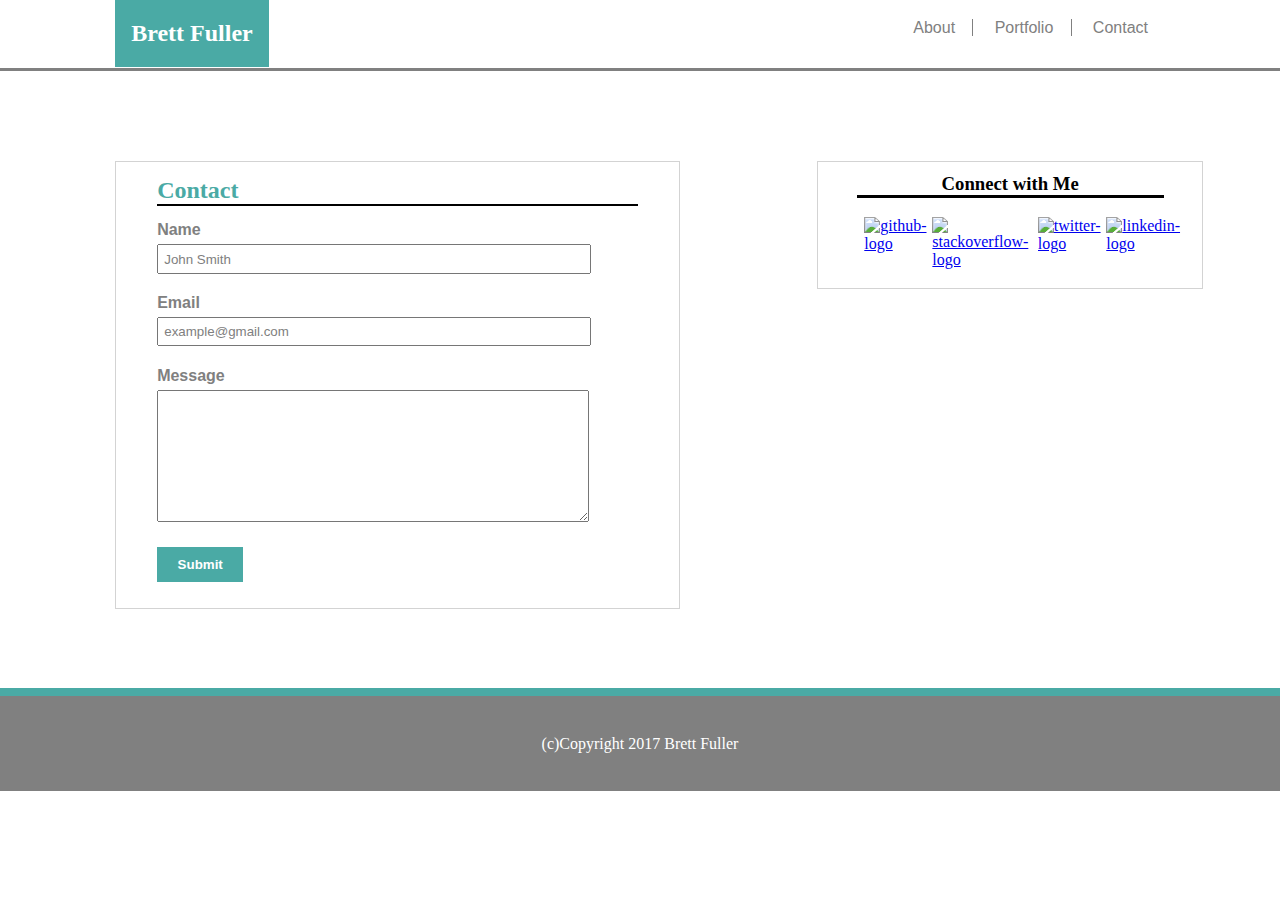
==== contact.html @ 83f4af01 "got rid of contact link border" ====
<!DOCTYPE html>
<html>
  <head>
    <meta charset="utf-8">
    <link rel="stylesheet" href="assets/css/style.css">
    <title>Contact</title>
  </head>

  <body>

    <div id='background_image'>

    <div class='header_wrap'>
      <header class='header'>
        <div class="name">
          <h2>Brett Fuller</h1>
        </div>
        <ul class="page_listings">
          <a href='index.html'><li id='about_link'>About</li></a>
          <a href='portfolio.html'><li id='portfolio_link'>Portfolio</li></a>
          <a href='contact.html'><li id='contact_link'>Contact</li></a>
        </ul>
      </header>
    </div>

      <hr id='header_hr'>

      <div class='main_content'>
        <h2 id='contact_me'>Contact</h2>
        <h4 class='form_title'>Name</h4>
        <input type="text" name="contact_name" value="John Smith" id='name_field'>
        <h4 class='form_title'>Email</h4>
        <input type="text" name="contact_email" value="example@gmail.com" id='email_field'>
        <h4 class='form_title'>Message</h4>
        <textarea rows="8" cols='67' name="contact_message" value="" id='message_field'></textarea>
        <button type="button" name="contact_submit" id='submit_button'>Submit</button>
      </div>


      <div class='contacts'>
        <div class='contacts_title'>
          <h3>Connect with Me</h3>
        </div>
        <div class='contacts_content'>
          <a href='https://github.com/bfuller123'><img src="assets\images\github-logo.png" alt="github-logo"></a>
          <a href='https://stackoverflow.com/users/7659601/brett-fuller'><img src="assets\images\stackoverflow-logo.png" alt="stackoverflow-logo"></a>
          <a href='https://twitter.com/macbretth'><img src="assets\images\twitter-logo.png" alt="twitter-logo"></a>
          <a href='https://twitter.com/macbretth'><img src="assets\images\linkedin-logo.png" alt="linkedin-logo"></a>
        </div>
      </div>

      <br>

      <footer>
        <p>(c)Copyright 2017 Brett Fuller</p>
      </footer>

    </div>


  </body>

</html>
---- assets/css/style.css ----
/*.page_wrapper {
  font-family: 'Georgia';
  margin: 2% 5%;
  padding: 0px 25px 45px 15px;
}
*/

* {
  font-family: 'Georgia';
  margin: 0;
  padding: 0;
}

#background_image {
  background-image: url('../images/background.jpg');
  background-size: 1700px 1300px;
}

/*********************************/
/************Header***************/
/*********************************/
.header_wrap {
  background-color: white;
  height: 68px;
  width: 100%;
}

.header {
  width: 100%;
}

.name {
  color: white;
  width: 12%;
  padding: 20px 0px;
  background-color: #4aaaa5;
  float: left;
  margin: 0% 20% 0 9%;
  text-align: center;
}

.page_listings {
  width: 27%;
  float: right;
  margin: 1.5% 3% 0 0;
}

li {
  display: inline;
  border-right: 1px gray solid;
  padding: 0 5%;
  decoration: none;
  font-family: Helvetica, Arial, Sans-Serif;
}

#contact_link {
  border: none;
}

.page_listings > a {
  text-decoration: none;
  color: gray;
}

#header_hr {
  width: 100%;
  height: 3px;
  background-color: gray;
  border: none;
  margin-bottom: 2%;
}


/************************************/
/************Main Content***************/
/************************************/

.main_content_wrapper {
  background-color: black;
  height: 50px;
}

.main_content {
  background-color: white;
  border: 1px solid lightgray;
  margin: 5% 0 6.2% 9%;
  float: left;
  padding: 0 2% 2% 2%;
  width: 40%;
  font-family: Helvetica, Arial, Sans-Serif;
}

#about_me, #contact_me {
  color: #4aaaa5;
  font-family: Georgia, Serif;
  margin: 3%;
  border-bottom: 2px solid black;
}

#brett_photo {
  height: 200px;
  width: 200px;
  float: left;
}

#brett_bio {
  display: inline;
}

#main_content_hr {
  width: 100%;
  height: 2px;
  background-color: black;
  border: none;
}

.form_title, input, #message_field {
  font-family: Helvetica, Arial, Sans-Serif;
  color: gray;
  margin: 0 3%;
}

input, #message_field {
  margin: 1% 0 4% 3%;
  width: 82%;
  padding: 1%;
}


#submit_button {
  padding: 2% 4%;
  color: white;
  font-family: Helvetica, Arial, Sans-Serif;
  background-color: #4aaaa5;
  border: none;
  decoration: none;
  margin-left: 3%;
  font-weight: 700;
}

#submit_button:hover{
  color:#4aaaa5;
  border: 2px solid #4aaaa5;
  background-color: white;
  padding: 1.7% 3.7%;
  decoration: none;
}

/*********************************/
/**************Contacts***********/
/*********************************/

.contacts {
  background-color: white;
  border: 1px solid lightgray;
  flex-direction: column;
  float: right;
  width: 30%;
  margin: 5% 6% 0% 0%;
}

.contacts_title {
  text-align: center;
  border-bottom: 3px solid black;
  width: 80%;
  margin: 3% 0 0 10%;
}

.contacts_content {
  display: flex;
  justify-content: space-around;
  margin: 5% 5% 5% 12%;
}

img {
  height: 95%;
  width: 65%;
}

/*********************************/
/************Footer***************/
/*********************************/
footer {
  clear: both;
  text-align: center;
  border-top: 8px solid #4aaaa5;
  padding: 3% 0;
  background-color: gray;
  color: white;
  width: 100%;
}
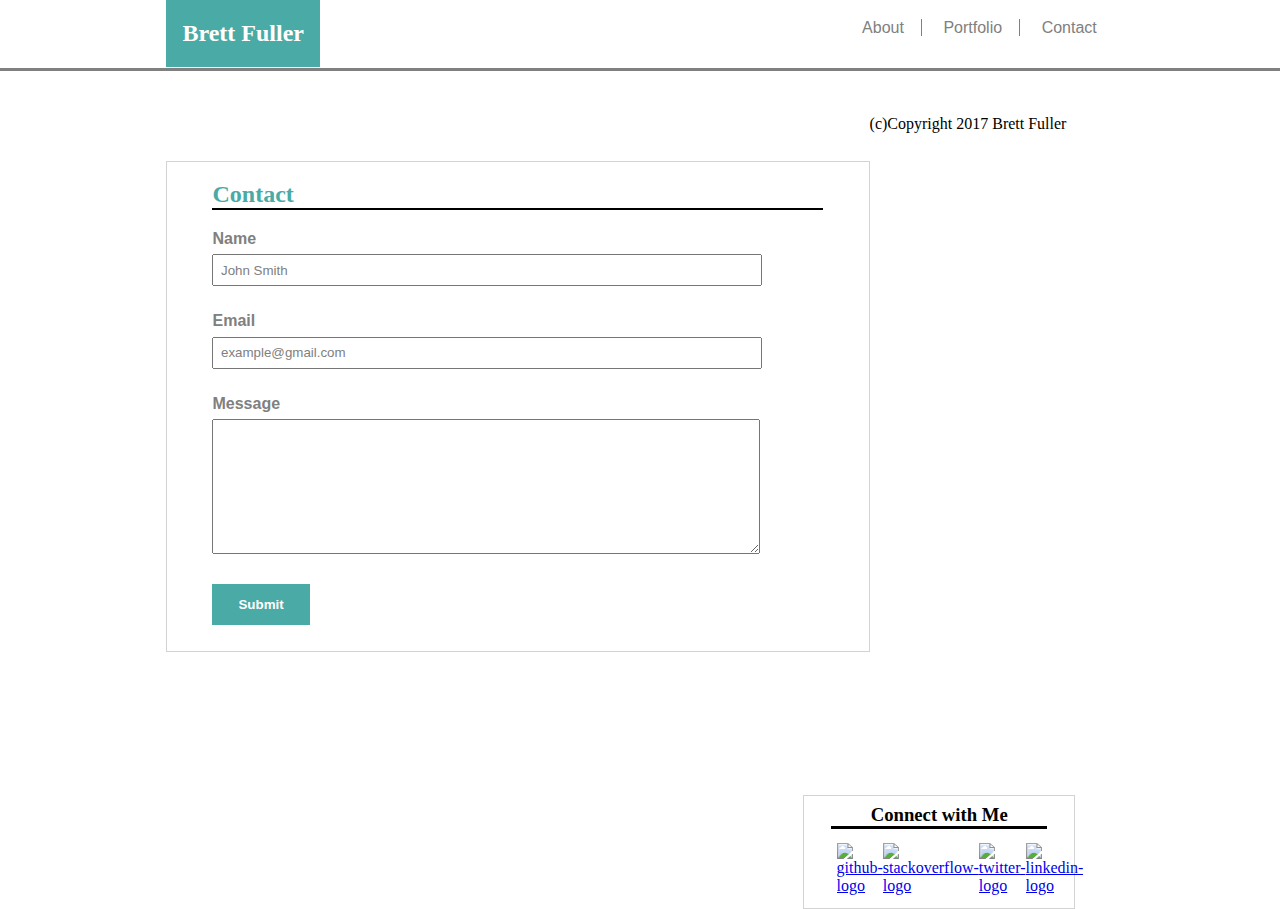
==== commit 4e15ba00: "change footer padding to px. sticky footer test" ====
--- a/contact.html
+++ b/contact.html
@@ -25,31 +25,35 @@
 
       <hr id='header_hr'>
 
-      <div class='main_content'>
-        <h2 id='contact_me'>Contact</h2>
-        <h4 class='form_title'>Name</h4>
-        <input type="text" name="contact_name" value="John Smith" id='name_field'>
-        <h4 class='form_title'>Email</h4>
-        <input type="text" name="contact_email" value="example@gmail.com" id='email_field'>
-        <h4 class='form_title'>Message</h4>
-        <textarea rows="8" cols='67' name="contact_message" value="" id='message_field'></textarea>
-        <button type="button" name="contact_submit" id='submit_button'>Submit</button>
-      </div>
+      <div id='content'>
+
+        <section class='main_content'>
+          <h2 id='contact_me'>Contact</h2>
+          <h4 class='form_title'>Name</h4>
+          <input type="text" name="contact_name" value="John Smith" id='name_field'>
+          <h4 class='form_title'>Email</h4>
+          <input type="text" name="contact_email" value="example@gmail.com" id='email_field'>
+          <h4 class='form_title'>Message</h4>
+          <textarea rows="8" cols='67' name="contact_message" value="" id='message_field'></textarea>
+          <button type="button" name="contact_submit" id='submit_button'>Submit</button>
+        </section>
 
 
-      <div class='contacts'>
-        <div class='contacts_title'>
-          <h3>Connect with Me</h3>
-        </div>
-        <div class='contacts_content'>
-          <a href='https://github.com/bfuller123'><img src="assets\images\github-logo.png" alt="github-logo"></a>
-          <a href='https://stackoverflow.com/users/7659601/brett-fuller'><img src="assets\images\stackoverflow-logo.png" alt="stackoverflow-logo"></a>
-          <a href='https://twitter.com/macbretth'><img src="assets\images\twitter-logo.png" alt="twitter-logo"></a>
-          <a href='https://twitter.com/macbretth'><img src="assets\images\linkedin-logo.png" alt="linkedin-logo"></a>
-        </div>
+        <section class='contacts'>
+          <div class='contacts_title'>
+            <h3>Connect with Me</h3>
+          </div>
+          <div class='contacts_content'>
+            <a href='https://github.com/bfuller123'><img src="assets\images\github-logo.png" alt="github-logo"></a>
+            <a href='https://stackoverflow.com/users/7659601/brett-fuller'><img src="assets\images\stackoverflow-logo.png" alt="stackoverflow-logo"></a>
+            <a href='https://twitter.com/macbretth'><img src="assets\images\twitter-logo.png" alt="twitter-logo"></a>
+            <a href='https://twitter.com/macbretth'><img src="assets\images\linkedin-logo.png" alt="linkedin-logo"></a>
+          </div>
+        </section>
+
+        <br>
+
       </div>
-
-      <br>
 
       <footer>
         <p>(c)Copyright 2017 Brett Fuller</p>
--- a/assets/css/style.css
+++ b/assets/css/style.css
@@ -1,20 +1,28 @@
-/*.page_wrapper {
-  font-family: 'Georgia';
-  margin: 2% 5%;
-  padding: 0px 25px 45px 15px;
-}
-*/
-
 * {
-  font-family: 'Georgia';
+  font-family: 'Georgia', Times, Times New Roman, serif;;
   margin: 0;
   padding: 0;
 }
 
+html {
+  height:100%;
+}
+
+body {
+  min-height: 100%;
+  display: flex;
+  flex-direction: column;
+}
+
+#content {
+  flex: 1;
+}
+
 #background_image {
-  background-image: url('../images/background.jpg');
-  background-size: 1700px 1300px;
+  background-image: url('../images/background-3.png');
 }
+
+
 
 /*********************************/
 /************Header***************/
@@ -35,14 +43,14 @@
   padding: 20px 0px;
   background-color: #4aaaa5;
   float: left;
-  margin: 0% 20% 0 9%;
+  margin: 0% 20% 0 13%;
   text-align: center;
 }
 
 .page_listings {
   width: 27%;
   float: right;
-  margin: 1.5% 3% 0 0;
+  margin: 1.5% 7% 0 0;
 }
 
 li {
@@ -50,7 +58,7 @@
   border-right: 1px gray solid;
   padding: 0 5%;
   decoration: none;
-  font-family: Helvetica, Arial, Sans-Serif;
+  font-family: 'Arial', 'Helvetica Neue', Helvetica, sans-serif;;
 }
 
 #contact_link {
@@ -75,24 +83,19 @@
 /************Main Content***************/
 /************************************/
 
-.main_content_wrapper {
-  background-color: black;
-  height: 50px;
-}
-
 .main_content {
   background-color: white;
   border: 1px solid lightgray;
-  margin: 5% 0 6.2% 9%;
+  margin: 5% 0 6.2% 13%;
   float: left;
   padding: 0 2% 2% 2%;
-  width: 40%;
-  font-family: Helvetica, Arial, Sans-Serif;
+  width: 650px;
+  font-family: 'Arial', 'Helvetica Neue', Helvetica, sans-serif;
 }
 
 #about_me, #contact_me {
   color: #4aaaa5;
-  font-family: Georgia, Serif;
+  font-family: 'Georgia', Times, Times New Roman, serif;
   margin: 3%;
   border-bottom: 2px solid black;
 }
@@ -115,7 +118,7 @@
 }
 
 .form_title, input, #message_field {
-  font-family: Helvetica, Arial, Sans-Serif;
+  font-family: 'Arial', 'Helvetica Neue', Helvetica, sans-serif;
   color: gray;
   margin: 0 3%;
 }
@@ -130,7 +133,7 @@
 #submit_button {
   padding: 2% 4%;
   color: white;
-  font-family: Helvetica, Arial, Sans-Serif;
+  font-family: 'Arial', 'Helvetica Neue', Helvetica, sans-serif;
   background-color: #4aaaa5;
   border: none;
   decoration: none;
@@ -155,8 +158,8 @@
   border: 1px solid lightgray;
   flex-direction: column;
   float: right;
-  width: 30%;
-  margin: 5% 6% 0% 0%;
+  width: 270px;
+  margin: 5% 16% 0% 0%;
 }
 
 .contacts_title {
@@ -180,11 +183,11 @@
 /*********************************/
 /************Footer***************/
 /*********************************/
-footer {
+.footer {
   clear: both;
   text-align: center;
   border-top: 8px solid #4aaaa5;
-  padding: 3% 0;
+  padding: 30px 0;
   background-color: gray;
   color: white;
   width: 100%;
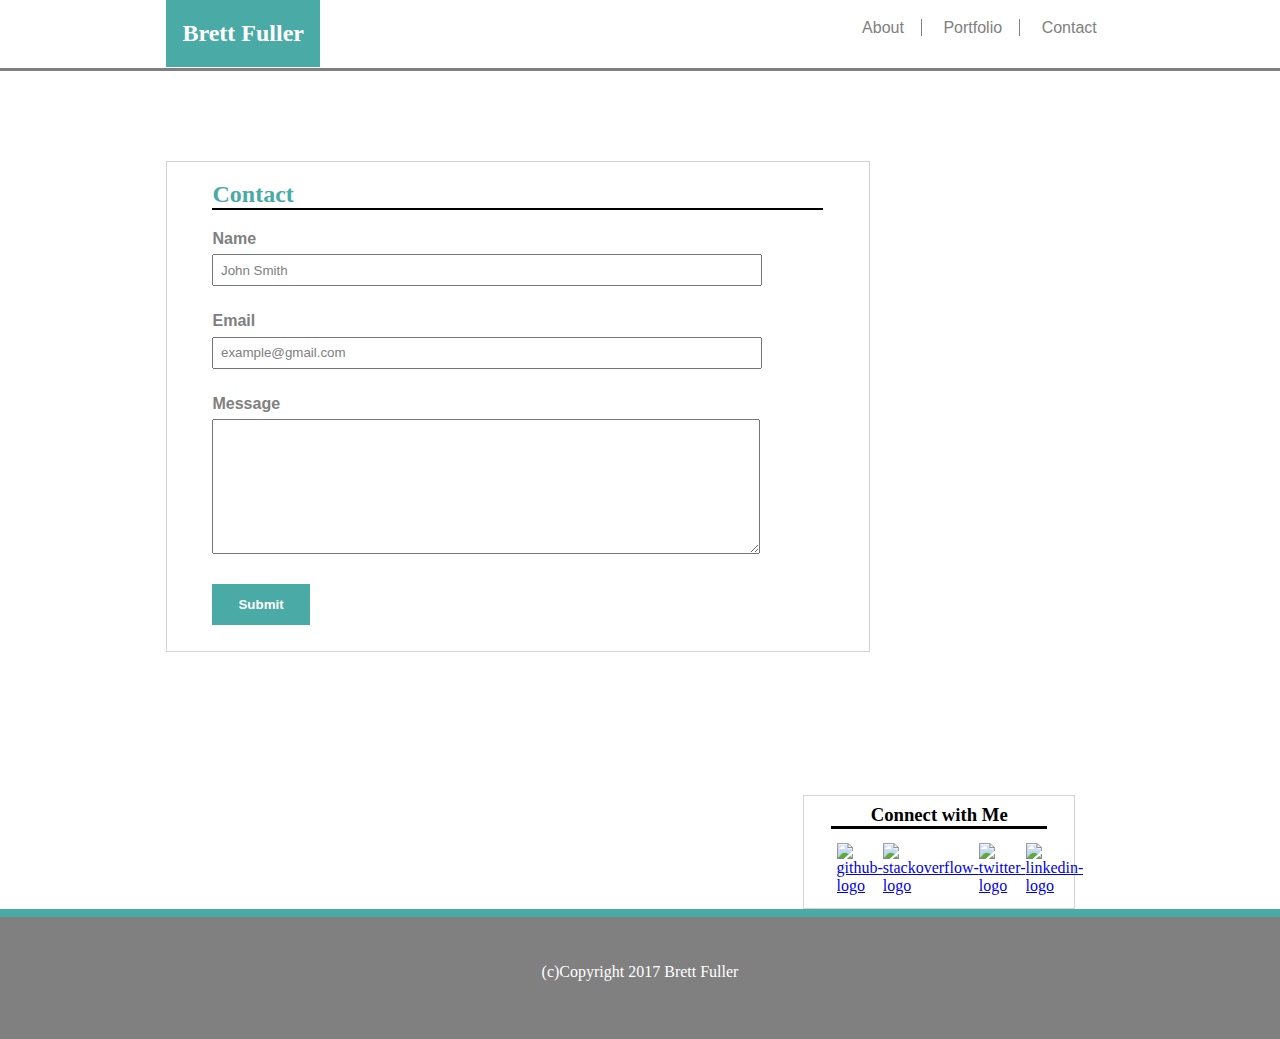
==== commit 86228bd6: "sticky footer not working. adding padding" ====
--- a/contact.html
+++ b/contact.html
@@ -55,7 +55,7 @@
 
       </div>
 
-      <footer>
+      <footer class='footer'>
         <p>(c)Copyright 2017 Brett Fuller</p>
       </footer>
 
--- a/assets/css/style.css
+++ b/assets/css/style.css
@@ -4,18 +4,16 @@
   padding: 0;
 }
 
-html {
-  height:100%;
-}
-
 body {
   min-height: 100%;
   display: flex;
+  display: -webkit-flex;
   flex-direction: column;
+  -webkit-flex-direction: column;
 }
 
 #content {
-  flex: 1;
+  flex:1;
 }
 
 #background_image {
@@ -187,8 +185,11 @@
   clear: both;
   text-align: center;
   border-top: 8px solid #4aaaa5;
-  padding: 30px 0;
+  padding: 46px 0;
   background-color: gray;
   color: white;
   width: 100%;
+  height: 30px;
+  min-height: 30px;
+  flex-shrink: 0;
 }
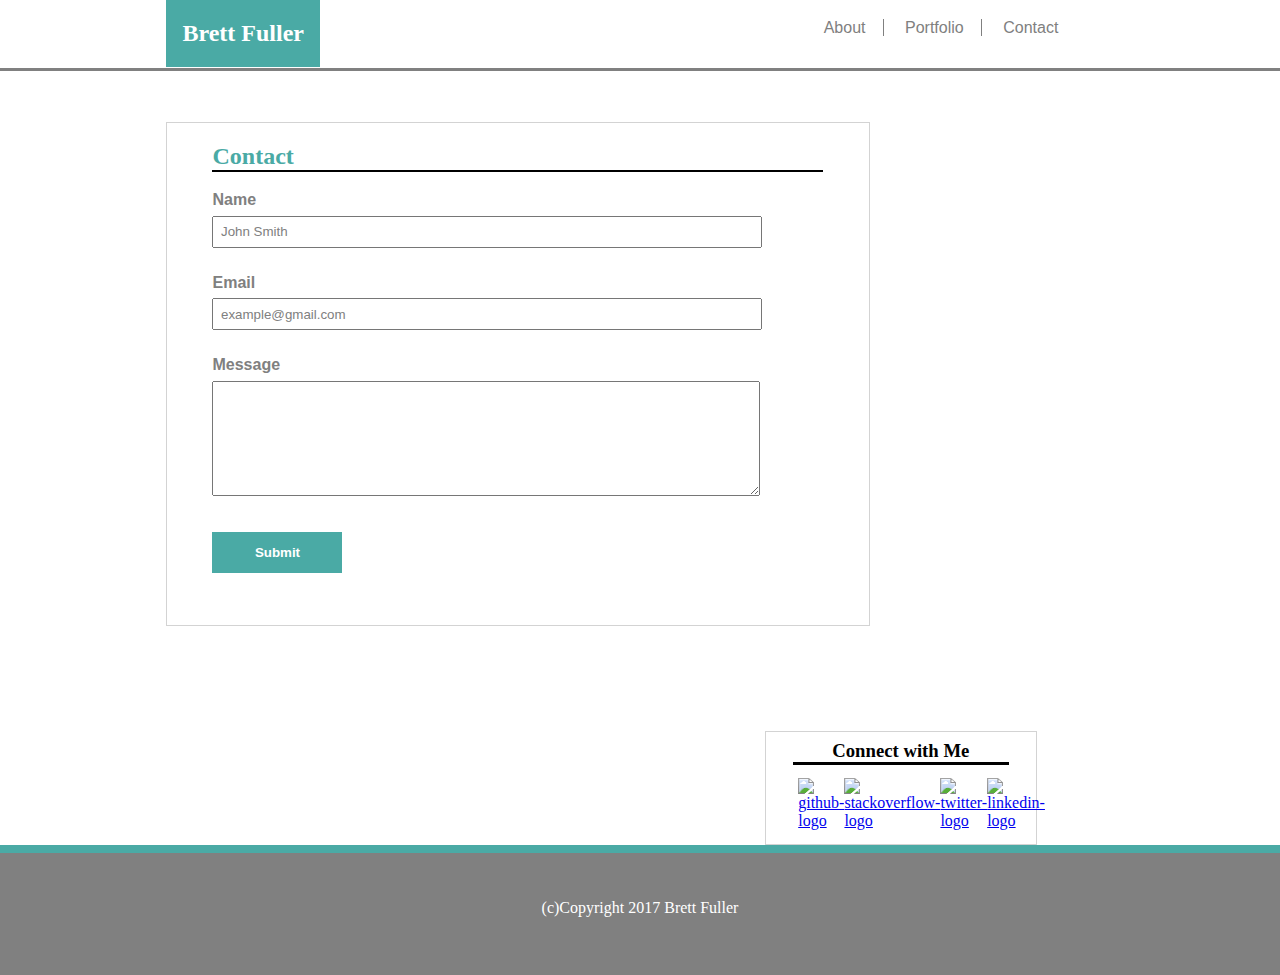
==== commit 168c72e1: "fixed spacing on main content" ====
--- a/contact.html
+++ b/contact.html
@@ -28,14 +28,16 @@
       <div id='content'>
 
         <section class='main_content'>
-          <h2 id='contact_me'>Contact</h2>
-          <h4 class='form_title'>Name</h4>
-          <input type="text" name="contact_name" value="John Smith" id='name_field'>
-          <h4 class='form_title'>Email</h4>
-          <input type="text" name="contact_email" value="example@gmail.com" id='email_field'>
-          <h4 class='form_title'>Message</h4>
-          <textarea rows="8" cols='67' name="contact_message" value="" id='message_field'></textarea>
-          <button type="button" name="contact_submit" id='submit_button'>Submit</button>
+          <form action="index.html" method="post">
+            <h2 id='contact_me'>Contact</h2>
+            <h4 class='form_title'>Name</h4>
+            <input type="text" name="contact_name" value="John Smith" id='name_field'>
+            <h4 class='form_title'>Email</h4>
+            <input type="text" name="contact_email" value="example@gmail.com" id='email_field'>
+            <h4 class='form_title'>Message</h4>
+            <textarea name="contact_message" value="" id='message_field'></textarea>
+            <input type="submit" name="contact_submit" id='submit_button'>
+          </form>
         </section>
 
 
--- a/assets/css/style.css
+++ b/assets/css/style.css
@@ -48,7 +48,7 @@
 .page_listings {
   width: 27%;
   float: right;
-  margin: 1.5% 7% 0 0;
+  margin: 1.5% 10% 0 0;
 }
 
 li {
@@ -84,7 +84,7 @@
 .main_content {
   background-color: white;
   border: 1px solid lightgray;
-  margin: 5% 0 6.2% 13%;
+  margin: 2% 0 6.2% 13%;
   float: left;
   padding: 0 2% 2% 2%;
   width: 650px;
@@ -137,14 +137,19 @@
   decoration: none;
   margin-left: 3%;
   font-weight: 700;
+  width: 20%;
 }
 
 #submit_button:hover{
   color:#4aaaa5;
   border: 2px solid #4aaaa5;
   background-color: white;
-  padding: 1.7% 3.7%;
+  padding: 1.75% 3.75%;
   decoration: none;
+}
+
+#message_field {
+  height: 100px;
 }
 
 /*********************************/
@@ -157,7 +162,7 @@
   flex-direction: column;
   float: right;
   width: 270px;
-  margin: 5% 16% 0% 0%;
+  margin: 2% 19% 0% 0%;
 }
 
 .contacts_title {
@@ -185,6 +190,7 @@
   clear: both;
   text-align: center;
   border-top: 8px solid #4aaaa5;
+  margin-top:3%;
   padding: 46px 0;
   background-color: gray;
   color: white;
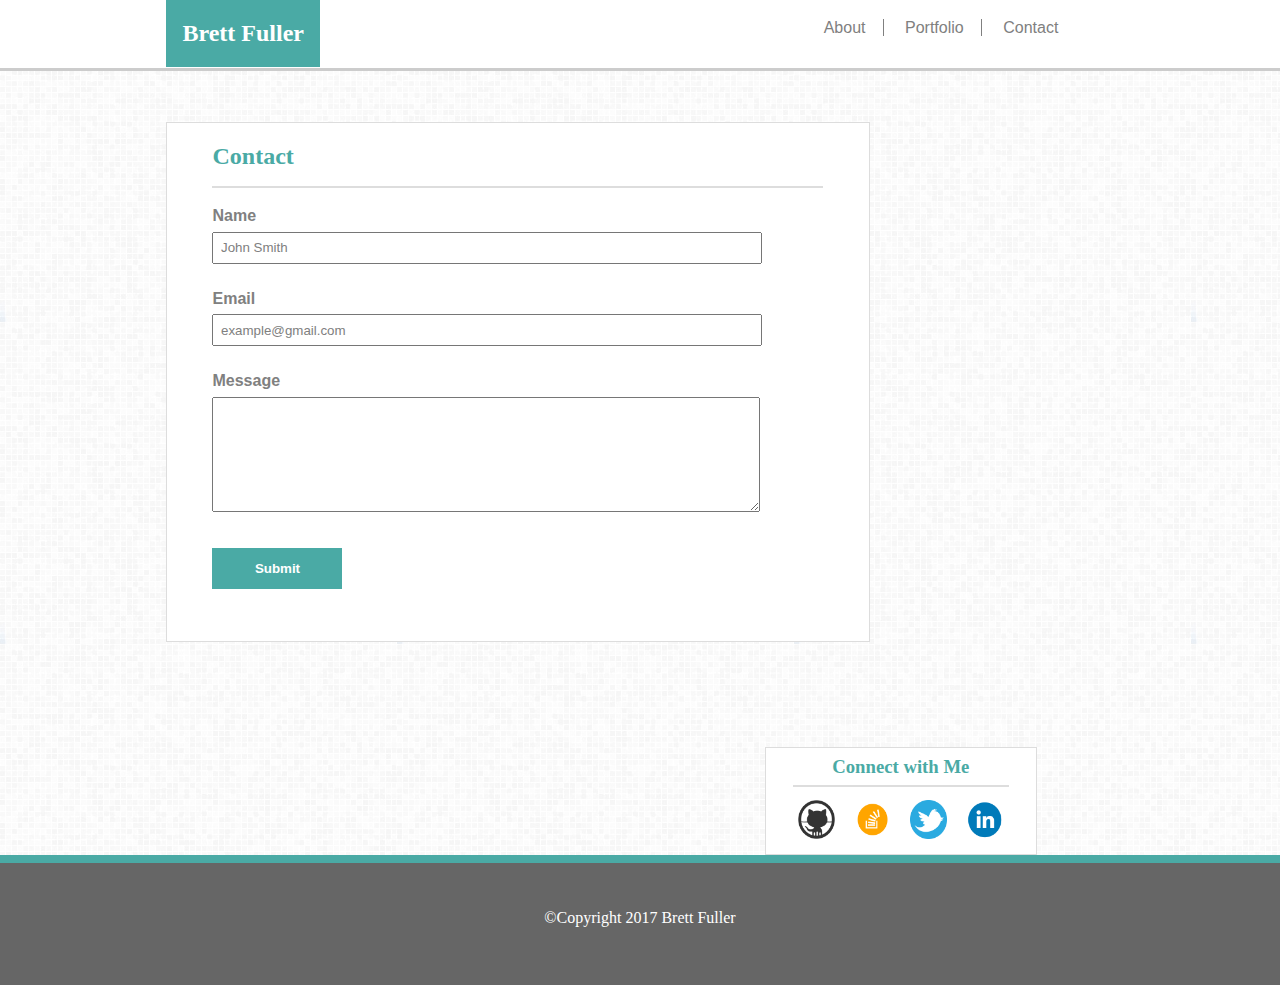
==== commit e978ec66: "added copyright logo" ====
--- a/contact.html
+++ b/contact.html
@@ -58,7 +58,7 @@
       </div>
 
       <footer class='footer'>
-        <p>(c)Copyright 2017 Brett Fuller</p>
+        <p>&copy;Copyright 2017 Brett Fuller</p>
       </footer>
 
     </div>
--- a/assets/css/style.css
+++ b/assets/css/style.css
@@ -12,10 +12,6 @@
   -webkit-flex-direction: column;
 }
 
-#content {
-  flex:1;
-}
-
 #background_image {
   background-image: url('../images/background-3.png');
 }
@@ -26,7 +22,7 @@
 /************Header***************/
 /*********************************/
 .header_wrap {
-  background-color: white;
+  background-color: #ffffff;
   height: 68px;
   width: 100%;
 }
@@ -71,7 +67,7 @@
 #header_hr {
   width: 100%;
   height: 3px;
-  background-color: gray;
+  background-color: #cccccc;
   border: none;
   margin-bottom: 2%;
 }
@@ -82,8 +78,8 @@
 /************************************/
 
 .main_content {
-  background-color: white;
-  border: 1px solid lightgray;
+  background-color: #ffffff;
+  border: 1px solid #dddddd;
   margin: 2% 0 6.2% 13%;
   float: left;
   padding: 0 2% 2% 2%;
@@ -91,11 +87,12 @@
   font-family: 'Arial', 'Helvetica Neue', Helvetica, sans-serif;
 }
 
-#about_me, #contact_me {
+#about_me, #contact_me, #portfolio_title {
   color: #4aaaa5;
   font-family: 'Georgia', Times, Times New Roman, serif;
   margin: 3%;
-  border-bottom: 2px solid black;
+  border-bottom: 2px solid #dddddd;
+  padding-bottom: 2.5%;
 }
 
 #brett_photo {
@@ -106,13 +103,6 @@
 
 #brett_bio {
   display: inline;
-}
-
-#main_content_hr {
-  width: 100%;
-  height: 2px;
-  background-color: black;
-  border: none;
 }
 
 .form_title, input, #message_field {
@@ -152,13 +142,38 @@
   height: 100px;
 }
 
+.project_images {
+  width: 525px;
+  margin-left: 10%;
+  display: flex;
+  flex-wrap: wrap;
+  justify-content: space-around;
+}
+
+.portfolio_img {
+  height: 200px;
+  width: 250px;
+  margin: 1%;
+}
+
+.portfolio_link {
+  background-color: rgba(74,170,165, 0.5);
+  color: #ffffff;
+  position: absolute;
+  margin: -4% 0 0 0.15%;
+  z-index: 1;
+  width: 16.45%;
+  text-align: center;
+  padding: 5px 0;
+}
+
 /*********************************/
 /**************Contacts***********/
 /*********************************/
 
 .contacts {
   background-color: white;
-  border: 1px solid lightgray;
+  border: 1px solid #dddddd;
   flex-direction: column;
   float: right;
   width: 270px;
@@ -167,9 +182,11 @@
 
 .contacts_title {
   text-align: center;
-  border-bottom: 3px solid black;
+  border-bottom: 2px solid #dddddd;
   width: 80%;
   margin: 3% 0 0 10%;
+  color:#4aaaa5;
+  padding-bottom: 2.5%;
 }
 
 .contacts_content {
@@ -192,7 +209,7 @@
   border-top: 8px solid #4aaaa5;
   margin-top:3%;
   padding: 46px 0;
-  background-color: gray;
+  background-color: #666666;
   color: white;
   width: 100%;
   height: 30px;
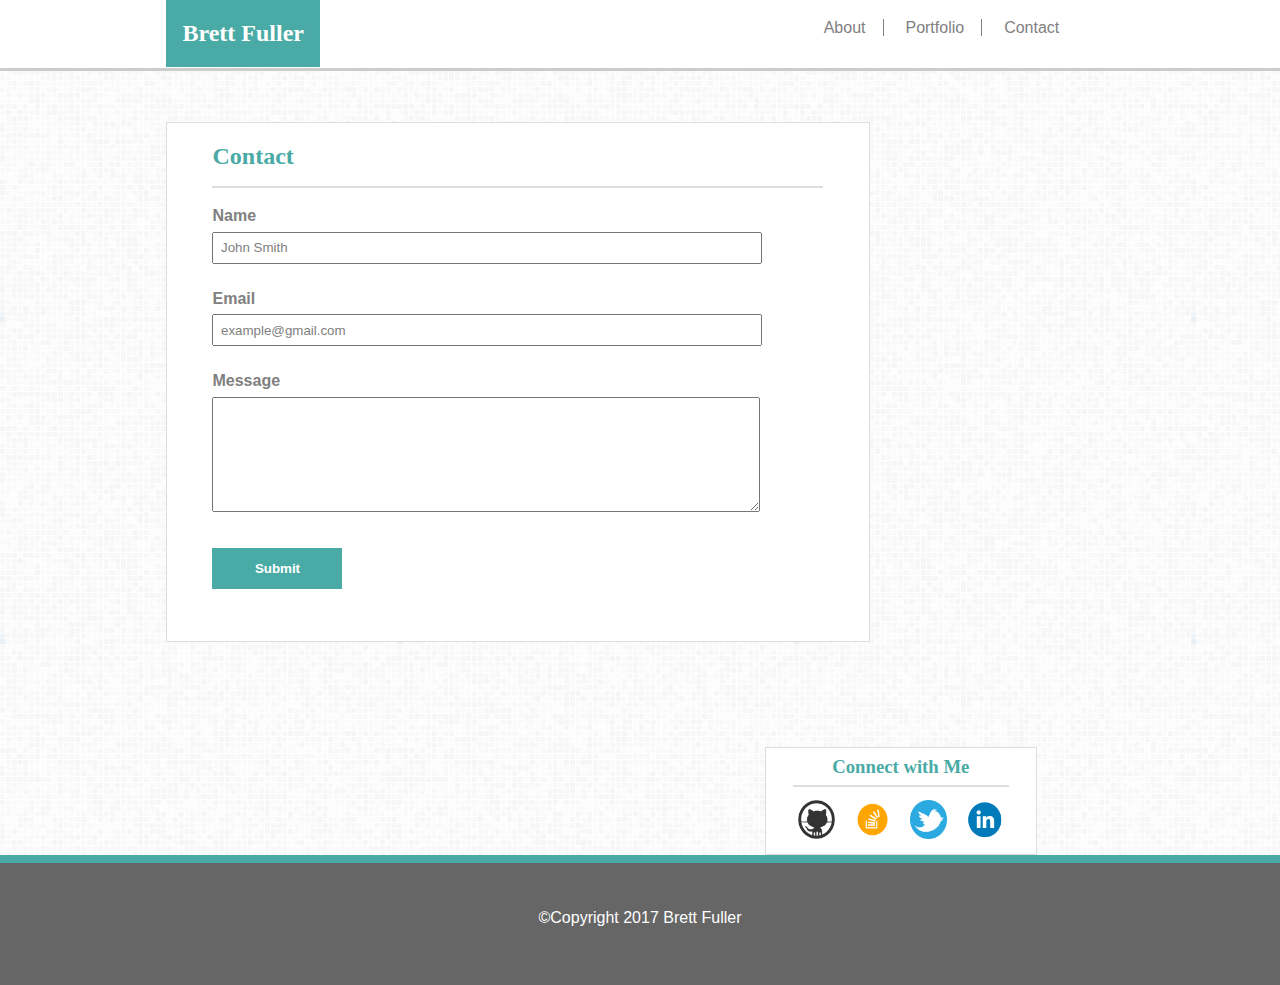
==== commit cfd90952: "made title_font css" ====
--- a/contact.html
+++ b/contact.html
@@ -13,7 +13,7 @@
     <div class='header_wrap'>
       <header class='header'>
         <div class="name">
-          <h2>Brett Fuller</h1>
+          <h2 class='title_font'>Brett Fuller</h1>
         </div>
         <ul class="page_listings">
           <a href='index.html'><li id='about_link'>About</li></a>
@@ -29,7 +29,7 @@
 
         <section class='main_content'>
           <form action="index.html" method="post">
-            <h2 id='contact_me'>Contact</h2>
+            <h2 class='title_font' id='contact_me'>Contact</h2>
             <h4 class='form_title'>Name</h4>
             <input type="text" name="contact_name" value="John Smith" id='name_field'>
             <h4 class='form_title'>Email</h4>
@@ -43,7 +43,7 @@
 
         <section class='contacts'>
           <div class='contacts_title'>
-            <h3>Connect with Me</h3>
+            <h3 class='title_font'>Connect with Me</h3>
           </div>
           <div class='contacts_content'>
             <a href='https://github.com/bfuller123'><img src="assets\images\github-logo.png" alt="github-logo"></a>
--- a/assets/css/style.css
+++ b/assets/css/style.css
@@ -1,7 +1,7 @@
 * {
-  font-family: 'Georgia', Times, Times New Roman, serif;;
   margin: 0;
   padding: 0;
+  font-family: 'Arial', 'Helvetica Neue', Helvetica, sans-serif;
 }
 
 body {
@@ -15,6 +15,12 @@
 #background_image {
   background-image: url('../images/background-3.png');
 }
+
+.title_font {
+  font-family: 'Georgia', Times, Times New Roman, serif;
+}
+
+
 
 
 
@@ -52,7 +58,6 @@
   border-right: 1px gray solid;
   padding: 0 5%;
   decoration: none;
-  font-family: 'Arial', 'Helvetica Neue', Helvetica, sans-serif;;
 }
 
 #contact_link {
@@ -84,12 +89,10 @@
   float: left;
   padding: 0 2% 2% 2%;
   width: 650px;
-  font-family: 'Arial', 'Helvetica Neue', Helvetica, sans-serif;
 }
 
 #about_me, #contact_me, #portfolio_title {
   color: #4aaaa5;
-  font-family: 'Georgia', Times, Times New Roman, serif;
   margin: 3%;
   border-bottom: 2px solid #dddddd;
   padding-bottom: 2.5%;
@@ -106,7 +109,6 @@
 }
 
 .form_title, input, #message_field {
-  font-family: 'Arial', 'Helvetica Neue', Helvetica, sans-serif;
   color: gray;
   margin: 0 3%;
 }
@@ -121,7 +123,6 @@
 #submit_button {
   padding: 2% 4%;
   color: white;
-  font-family: 'Arial', 'Helvetica Neue', Helvetica, sans-serif;
   background-color: #4aaaa5;
   border: none;
   decoration: none;
